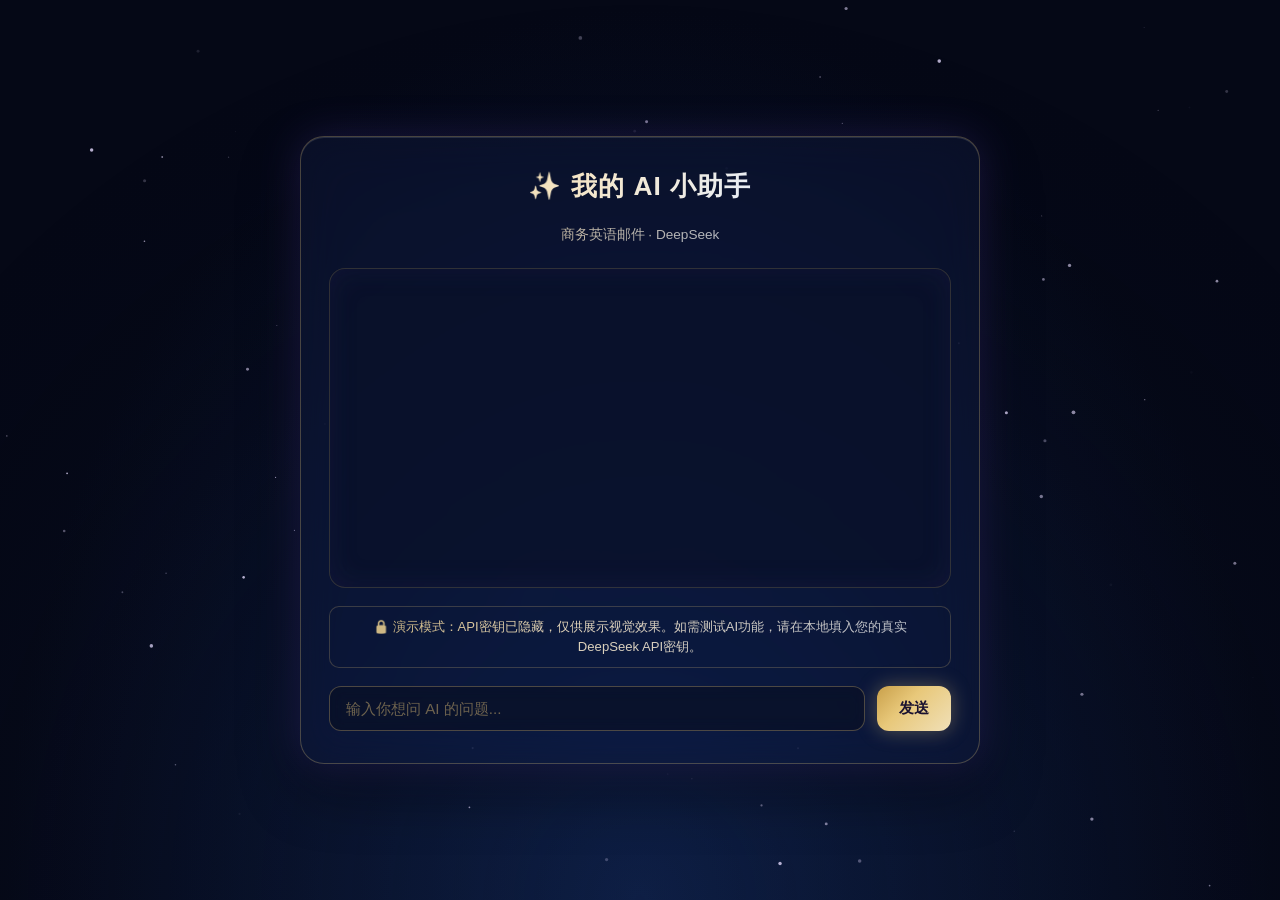
==== chat.html @ 48a70c00 "Add files via upload" ====
<!DOCTYPE html>
<html lang="zh-CN">
<head>
    <meta charset="UTF-8">
    <meta name="viewport" content="width=device-width, initial-scale=1.0">
    <title>我的 DeepSeek AI 助手</title>
    <style>
        * { margin: 0; padding: 0; box-sizing: border-box; }

        html, body {
            width: 100%;
            height: 100%;
            overflow: hidden;
            background: #050816;
            font-family: "Segoe UI", "PingFang SC", "Microsoft YaHei", sans-serif;
        }

        @media (pointer: fine) {
            body.meteor-cursor,
            body.meteor-cursor a,
            body.meteor-cursor button,
            body.meteor-cursor input {
                cursor: none !important;
            }
        }

        #starfield {
            position: fixed;
            inset: 0;
            width: 100vw;
            height: 100vh;
            z-index: 0;
            display: block;
            background: radial-gradient(ellipse at bottom, #0b1a3a 0%, #050816 70%);
        }

        #meteor-canvas {
            position: fixed;
            inset: 0;
            width: 100vw;
            height: 100vh;
            z-index: 9999;
            pointer-events: none;
            display: block;
        }

        .page-wrap {
            position: relative;
            z-index: 1;
            width: 100%;
            height: 100%;
            display: flex;
            align-items: center;
            justify-content: center;
            padding: 24px;
            perspective: 1200px;
        }

        .glass-panel {
            width: min(680px, 100%);
            max-height: min(860px, 92vh);
            padding: 32px 28px;
            border-radius: 24px;
            background: rgba(18, 28, 58, 0.45);
            border: 1px solid rgba(232, 200, 122, 0.28);
            box-shadow:
                0 0 40px rgba(120, 90, 255, 0.18),
                0 25px 60px rgba(0, 0, 0, 0.45),
                inset 0 1px 0 rgba(255, 255, 255, 0.12);
            backdrop-filter: blur(22px) saturate(1.4);
            -webkit-backdrop-filter: blur(22px) saturate(1.4);
            transform-style: preserve-3d;
            transition: transform 0.15s ease-out, box-shadow 0.25s ease;
            display: flex;
            flex-direction: column;
            gap: 18px;
        }

        .glass-panel:hover {
            box-shadow:
                0 0 55px rgba(200, 160, 255, 0.28),
                0 30px 70px rgba(0, 0, 0, 0.5),
                inset 0 1px 0 rgba(255, 255, 255, 0.16);
        }

        .gradient-text {
            background: linear-gradient(120deg, #e8c87a 0%, #f5e6c8 40%, #e8eef8 70%, #c9d4e8 100%);
            -webkit-background-clip: text;
            -webkit-text-fill-color: transparent;
            background-clip: text;
        }

        h1 {
            font-size: 1.65rem;
            font-weight: 700;
            letter-spacing: 0.04em;
            text-align: center;
            margin-bottom: 4px;
        }

        .subtitle {
            text-align: center;
            font-size: 0.85rem;
            opacity: 0.75;
            margin-bottom: 6px;
        }

        #chat-box {
            flex: 1;
            min-height: 320px;
            max-height: 480px;
            overflow-y: auto;
            padding: 16px;
            border-radius: 16px;
            background: rgba(8, 14, 32, 0.45);
            border: 1px solid rgba(232, 200, 122, 0.18);
            box-shadow: inset 0 0 30px rgba(80, 60, 160, 0.12);
            backdrop-filter: blur(12px);
            -webkit-backdrop-filter: blur(12px);
        }

        #chat-box::-webkit-scrollbar { width: 5px; }
        #chat-box::-webkit-scrollbar-track { background: transparent; }
        #chat-box::-webkit-scrollbar-thumb {
            background: rgba(232, 200, 122, 0.35);
            border-radius: 3px;
        }

        .msg {
            margin: 12px 0;
            padding: 10px 14px;
            border-radius: 12px;
            font-size: 0.92rem;
            line-height: 1.55;
            color: #f0e8d8;
        }

        .user {
            background: linear-gradient(135deg, rgba(232, 200, 122, 0.22), rgba(200, 160, 255, 0.18));
            border: 1px solid rgba(232, 200, 122, 0.3);
            text-align: right;
            margin-left: 18%;
            box-shadow: 0 0 16px rgba(232, 200, 122, 0.08);
        }

        .ai {
            background: rgba(255, 255, 255, 0.06);
            border: 1px solid rgba(200, 180, 255, 0.22);
            text-align: left;
            margin-right: 10%;
            box-shadow: 0 0 16px rgba(160, 140, 255, 0.08);
        }

        .ai strong {
            background: linear-gradient(120deg, #e8c87a, #f5e6c8, #e8eef8);
            -webkit-background-clip: text;
            -webkit-text-fill-color: transparent;
            background-clip: text;
        }

        .demo-tip {
            text-align: center;
            font-size: 0.82rem;
            line-height: 1.55;
            padding: 10px 14px;
            border-radius: 10px;
            background: rgba(255, 255, 255, 0.05);
            border: 1px solid rgba(232, 200, 122, 0.22);
            background-image: linear-gradient(120deg, rgba(232, 200, 122, 0.85) 0%, rgba(245, 230, 200, 0.9) 40%, rgba(232, 238, 248, 0.75) 100%);
            -webkit-background-clip: text;
            -webkit-text-fill-color: transparent;
            background-clip: text;
            flex-shrink: 0;
        }

        .input-area {
            display: flex;
            gap: 12px;
        }

        input {
            flex: 1;
            padding: 12px 16px;
            border-radius: 12px;
            border: 1px solid rgba(232, 200, 122, 0.3);
            background: rgba(8, 14, 32, 0.55);
            color: #f5e6c8;
            font-size: 0.95rem;
            outline: none;
            backdrop-filter: blur(8px);
            transition: border-color 0.2s, box-shadow 0.2s;
        }

        input::placeholder { color: rgba(232, 200, 122, 0.45); }

        input:focus {
            border-color: rgba(232, 200, 122, 0.65);
            box-shadow: 0 0 18px rgba(232, 200, 122, 0.18);
        }

        .send-btn {
            padding: 12px 22px;
            border: none;
            border-radius: 12px;
            background: linear-gradient(135deg, #c9a04a, #e8c87a 40%, #f0e0b8);
            color: #1a1230;
            font-weight: 700;
            font-size: 0.95rem;
            cursor: pointer;
            box-shadow: 0 0 20px rgba(232, 200, 122, 0.35);
            transition: transform 0.15s, box-shadow 0.2s, filter 0.2s;
            white-space: nowrap;
        }

        .send-btn:hover {
            transform: translateY(-1px);
            filter: brightness(1.08);
            box-shadow: 0 0 28px rgba(232, 200, 122, 0.5);
        }

        .send-btn:active { transform: translateY(1px); }

        .email-block {
            background: rgba(255, 255, 255, 0.07);
            border: 1px solid rgba(232, 200, 122, 0.25);
            border-radius: 10px;
            padding: 14px;
            margin: 12px 0;
            backdrop-filter: blur(6px);
        }

        .email-block pre {
            white-space: pre-wrap;
            word-wrap: break-word;
            margin: 0 0 12px 0;
            font-family: inherit;
            font-size: 0.88rem;
            color: #f0e8d8;
            line-height: 1.6;
        }

        .copy-btn {
            padding: 6px 14px;
            font-size: 0.8rem;
            font-weight: 600;
            background: linear-gradient(135deg, rgba(80, 200, 140, 0.85), rgba(60, 170, 120, 0.9));
            color: #fff;
            border: none;
            border-radius: 8px;
            cursor: pointer;
            box-shadow: 0 0 12px rgba(80, 200, 140, 0.25);
            transition: filter 0.2s, background 0.2s;
        }

        .copy-btn:hover { filter: brightness(1.12); }
        .copy-btn.copied {
            background: linear-gradient(135deg, #6c757d, #868e96);
            box-shadow: none;
        }

        @media (max-width: 600px) {
            .glass-panel { padding: 22px 16px; border-radius: 18px; }
            h1 { font-size: 1.35rem; }
            #chat-box { min-height: 260px; max-height: 55vh; }
            .user { margin-left: 8%; }
            .ai { margin-right: 4%; }
            .input-area { flex-direction: column; }
            .demo-tip { font-size: 0.75rem; padding: 8px 10px; }
        }
    </style>
</head>
<body class="meteor-cursor">
    <canvas id="starfield"></canvas>
    <canvas id="meteor-canvas"></canvas>

    <div class="page-wrap">
        <div class="glass-panel" id="glass-panel">
            <h1 class="gradient-text">✨ 我的 AI 小助手</h1>
            <p class="subtitle gradient-text">商务英语邮件 · DeepSeek</p>
            <div id="chat-box"></div>
            <p class="demo-tip">🔒 演示模式：API密钥已隐藏，仅供展示视觉效果。如需测试AI功能，请在本地填入您的真实DeepSeek API密钥。</p>
            <div class="input-area">
                <input type="text" id="user-input" placeholder="输入你想问 AI 的问题..." />
                <button class="send-btn" onclick="sendMessage()">发送</button>
            </div>
        </div>
    </div>

    <script>
        // ⚠️ 关键步骤：现在就把这里替换成你真实的 DeepSeek API 密钥
        const API_KEY = "请在这里填入你的真实 DeepSeek 密钥"

        function escapeHtml(str) {
            return str
                .replace(/&/g, '&amp;')
                .replace(/</g, '&lt;')
                .replace(/>/g, '&gt;')
                .replace(/"/g, '&quot;');
        }

        function renderEmailBlocks(reply) {
            const parts = reply.split(/\n?---+\n?/).map(p => p.trim()).filter(Boolean);
            if (parts.length === 0) {
                return `<div class="msg ai">DeepSeek：${escapeHtml(reply)}</div>`;
            }

            let html = '<div class="msg ai"><strong>DeepSeek：</strong>';
            parts.forEach((part, index) => {
                const id = `email-${Date.now()}-${index}`;
                html += `
                    <div class="email-block">
                        <pre id="${id}">${escapeHtml(part)}</pre>
                        <button class="copy-btn" onclick="copyEmail('${id}', this)">一键复制</button>
                    </div>
                `;
            });
            html += '</div>';
            return html;
        }

        async function copyEmail(elementId, btn) {
            const text = document.getElementById(elementId).textContent;
            try {
                await navigator.clipboard.writeText(text);
                const original = btn.textContent;
                btn.textContent = '已复制 ✓';
                btn.classList.add('copied');
                setTimeout(() => {
                    btn.textContent = original;
                    btn.classList.remove('copied');
                }, 1500);
            } catch (err) {
                console.error('复制失败:', err);
                alert('复制失败，请手动选择文本复制。');
            }
        }

        async function sendMessage() {
            const input = document.getElementById('user-input');
            const text = input.value.trim();
            if (!text) return;

            const chatBox = document.getElementById('chat-box');
            chatBox.innerHTML += `<div class="msg user">你：${escapeHtml(text)}</div>`;
            input.value = '';
            chatBox.scrollTop = chatBox.scrollHeight;

            // 调用 DeepSeek API
            try {
                const response = await fetch("https://api.deepseek.com/chat/completions", {
                    method: "POST",
                    headers: {
                        "Content-Type": "application/json",
                        "Authorization": `Bearer ${API_KEY}`
                    },
                    body: JSON.stringify({
                        model: "deepseek-chat",
                        messages: [
    { role: "system", content: "你是一个专业的商务英语邮件撰写助手。用户会用中文给你提供邮件意图，你需要根据意图，自动生成三版语气不同（正式、热情、简洁）的英文商务邮件。返回时直接用英文写出这三封邮件，用分隔线把三封隔开，不需要加多余的废话。" },
    { role: "user", content: text }
],
                        stream: false
                    })
                });

                const data = await response.json();
                const reply = data.choices[0].message.content;
                chatBox.innerHTML += renderEmailBlocks(reply);
                chatBox.scrollTop = chatBox.scrollHeight;
            } catch (error) {
                chatBox.innerHTML += `<div class="msg ai" style="color:#ff8a8a;">请求失败，请检查 API 密钥是否正确或网络是否通畅。</div>`;
                console.error(error);
            }
        }

        // 按回车键也可以发送
        document.getElementById('user-input').addEventListener('keypress', function (e) {
            if (e.key === 'Enter') sendMessage();
        });

        /* ========== 深蓝动态星空粒子 ========== */
        (function initStarfield() {
            const canvas = document.getElementById('starfield');
            const ctx = canvas.getContext('2d');
            let w, h, stars = [], shooting = [];

            function resize() {
                w = canvas.width = window.innerWidth;
                h = canvas.height = window.innerHeight;
            }

            function createStars() {
                stars = [];
                const count = Math.min(220, Math.floor((w * h) / 9000));
                for (let i = 0; i < count; i++) {
                    stars.push({
                        x: Math.random() * w,
                        y: Math.random() * h,
                        r: Math.random() * 1.6 + 0.3,
                        a: Math.random(),
                        speed: Math.random() * 0.015 + 0.004,
                        twinkle: Math.random() * Math.PI * 2
                    });
                }
            }

            function spawnShooting() {
                if (Math.random() > 0.985) {
                    shooting.push({
                        x: Math.random() * w,
                        y: Math.random() * h * 0.4,
                        len: Math.random() * 80 + 60,
                        speed: Math.random() * 8 + 6,
                        angle: Math.PI / 4 + (Math.random() - 0.5) * 0.3,
                        life: 1
                    });
                }
            }

            function draw() {
                ctx.clearRect(0, 0, w, h);
                const grd = ctx.createRadialGradient(w * 0.5, h, 0, w * 0.5, h, h);
                grd.addColorStop(0, 'rgba(20, 40, 90, 0.35)');
                grd.addColorStop(1, 'rgba(5, 8, 22, 0)');
                ctx.fillStyle = grd;
                ctx.fillRect(0, 0, w, h);

                for (const s of stars) {
                    s.twinkle += s.speed;
                    const alpha = 0.35 + Math.sin(s.twinkle) * 0.45;
                    ctx.beginPath();
                    ctx.arc(s.x, s.y, s.r, 0, Math.PI * 2);
                    ctx.fillStyle = `rgba(230, 220, 255, ${alpha})`;
                    ctx.fill();
                }

                spawnShooting();
                for (let i = shooting.length - 1; i >= 0; i--) {
                    const m = shooting[i];
                    const dx = Math.cos(m.angle) * m.len;
                    const dy = Math.sin(m.angle) * m.len;
                    const g = ctx.createLinearGradient(m.x, m.y, m.x + dx, m.y + dy);
                    g.addColorStop(0, `rgba(255, 255, 255, ${m.life})`);
                    g.addColorStop(0.4, `rgba(200, 180, 255, ${m.life * 0.6})`);
                    g.addColorStop(1, 'rgba(100, 80, 200, 0)');
                    ctx.beginPath();
                    ctx.moveTo(m.x, m.y);
                    ctx.lineTo(m.x + dx, m.y + dy);
                    ctx.strokeStyle = g;
                    ctx.lineWidth = 2;
                    ctx.stroke();
                    m.x += Math.cos(m.angle) * m.speed;
                    m.y += Math.sin(m.angle) * m.speed;
                    m.life -= 0.018;
                    if (m.life <= 0) shooting.splice(i, 1);
                }

                requestAnimationFrame(draw);
            }

            window.addEventListener('resize', () => { resize(); createStars(); });
            resize();
            createStars();
            draw();
        })();

        /* ========== 发光流星拖尾光标 ========== */
        (function initMeteorCursor() {
            if (!window.matchMedia('(pointer: fine)').matches) return;

            const canvas = document.getElementById('meteor-canvas');
            const ctx = canvas.getContext('2d');
            let w, h;
            const trail = [];
            const MAX = 22;
            let mx = -100, my = -100;

            function resize() {
                w = canvas.width = window.innerWidth;
                h = canvas.height = window.innerHeight;
            }

            window.addEventListener('resize', resize);
            resize();

            document.addEventListener('mousemove', (e) => {
                mx = e.clientX;
                my = e.clientY;
                trail.push({ x: mx, y: my, life: 1 });
                if (trail.length > MAX) trail.shift();
            });

            document.addEventListener('mouseleave', () => {
                mx = -100;
                my = -100;
                trail.length = 0;
            });

            function draw() {
                ctx.clearRect(0, 0, w, h);

                for (let i = 0; i < trail.length; i++) {
                    const t = trail[i];
                    const p = i / trail.length;
                    const r = 2 + p * 5;
                    t.life *= 0.92;
                    ctx.beginPath();
                    ctx.arc(t.x, t.y, r, 0, Math.PI * 2);
                    ctx.fillStyle = `rgba(232, 200, 122, ${t.life * p * 0.55})`;
                    ctx.shadowBlur = 12;
                    ctx.shadowColor = 'rgba(200, 160, 255, 0.8)';
                    ctx.fill();
                }

                if (mx > 0) {
                    ctx.beginPath();
                    ctx.arc(mx, my, 5, 0, Math.PI * 2);
                    const g = ctx.createRadialGradient(mx, my, 0, mx, my, 14);
                    g.addColorStop(0, 'rgba(255, 245, 220, 1)');
                    g.addColorStop(0.4, 'rgba(232, 200, 122, 0.85)');
                    g.addColorStop(1, 'rgba(180, 140, 255, 0)');
                    ctx.fillStyle = g;
                    ctx.shadowBlur = 20;
                    ctx.shadowColor = 'rgba(232, 200, 122, 0.9)';
                    ctx.fill();

                    ctx.beginPath();
                    ctx.arc(mx, my, 2, 0, Math.PI * 2);
                    ctx.fillStyle = '#fff';
                    ctx.shadowBlur = 0;
                    ctx.fill();
                }

                while (trail.length && trail[0].life < 0.05) trail.shift();
                requestAnimationFrame(draw);
            }

            draw();
        })();

        /* ========== 3D 视差悬浮效果 ========== */
        (function initParallax() {
            const panel = document.getElementById('glass-panel');
            if (!window.matchMedia('(pointer: fine)').matches) return;

            let targetRX = 0, targetRY = 0, curRX = 0, curRY = 0;

            document.addEventListener('mousemove', (e) => {
                const cx = window.innerWidth / 2;
                const cy = window.innerHeight / 2;
                targetRY = ((e.clientX - cx) / cx) * 8;
                targetRX = ((cy - e.clientY) / cy) * 6;
            });

            document.addEventListener('mouseleave', () => {
                targetRX = 0;
                targetRY = 0;
            });

            function animate() {
                curRX += (targetRX - curRX) * 0.08;
                curRY += (targetRY - curRY) * 0.08;
                panel.style.transform =
                    `rotateX(${curRX.toFixed(2)}deg) rotateY(${curRY.toFixed(2)}deg) translateZ(0)`;
                requestAnimationFrame(animate);
            }
            animate();
        })();
    </script>
</body>
</html>
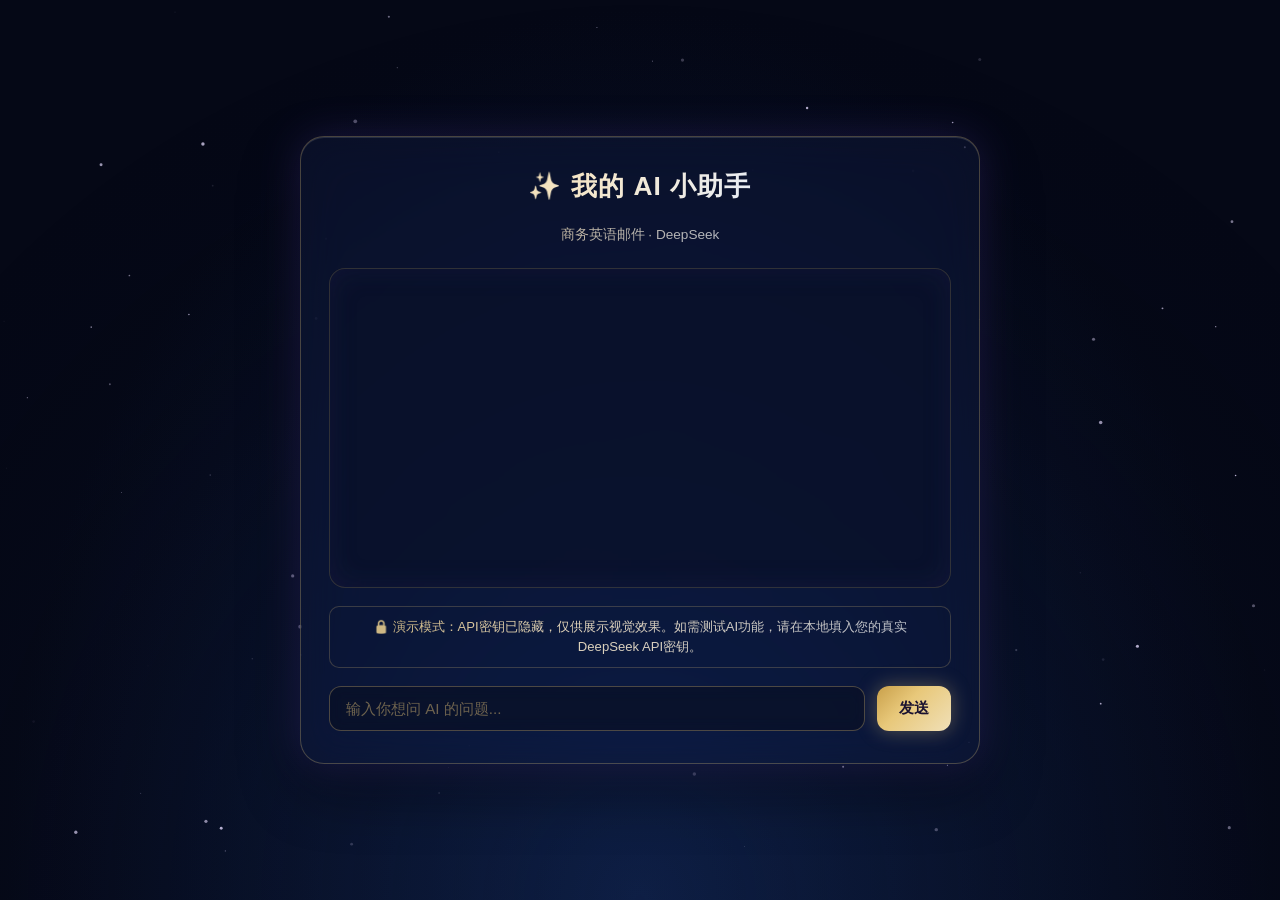
==== commit 60f1fa3f: "更新 chat 和 corpus 到 V4-Flash 模型" ====
--- a/chat.html
+++ b/chat.html
@@ -288,7 +288,7 @@
 
     <script>
         // ⚠️ 关键步骤：现在就把这里替换成你真实的 DeepSeek API 密钥
-        const API_KEY = "请在这里填入你的真实 DeepSeek 密钥"
+        const API_KEY = "请填入真实密钥！"
 
         function escapeHtml(str) {
             return str
@@ -354,7 +354,7 @@
                         "Authorization": `Bearer ${API_KEY}`
                     },
                     body: JSON.stringify({
-                        model: "deepseek-chat",
+                        model: "deepseek-v4-flash",
                         messages: [
     { role: "system", content: "你是一个专业的商务英语邮件撰写助手。用户会用中文给你提供邮件意图，你需要根据意图，自动生成三版语气不同（正式、热情、简洁）的英文商务邮件。返回时直接用英文写出这三封邮件，用分隔线把三封隔开，不需要加多余的废话。" },
     { role: "user", content: text }
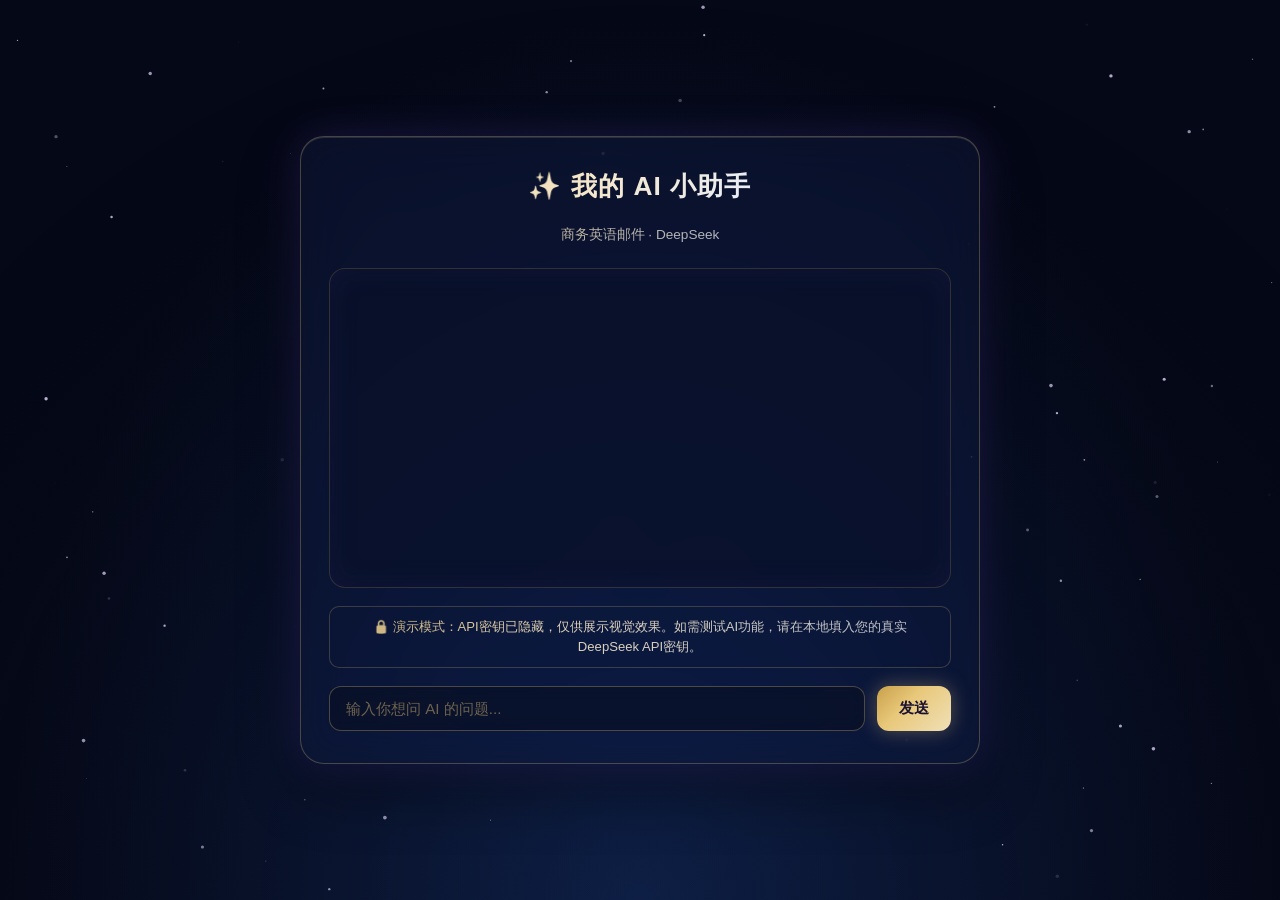
==== commit 7c8f328e: "Add files via upload" ====
--- a/chat.html
+++ b/chat.html
@@ -288,7 +288,7 @@
 
     <script>
         // ⚠️ 关键步骤：现在就把这里替换成你真实的 DeepSeek API 密钥
-        const API_KEY = "请填入真实密钥！"
+        const API_KEY = ""
 
         function escapeHtml(str) {
             return str
@@ -336,42 +336,61 @@
         }
 
         async function sendMessage() {
-            const input = document.getElementById('user-input');
-            const text = input.value.trim();
-            if (!text) return;
-
-            const chatBox = document.getElementById('chat-box');
-            chatBox.innerHTML += `<div class="msg user">你：${escapeHtml(text)}</div>`;
-            input.value = '';
-            chatBox.scrollTop = chatBox.scrollHeight;
-
-            // 调用 DeepSeek API
-            try {
-                const response = await fetch("https://api.deepseek.com/chat/completions", {
-                    method: "POST",
-                    headers: {
-                        "Content-Type": "application/json",
-                        "Authorization": `Bearer ${API_KEY}`
-                    },
-                    body: JSON.stringify({
-                        model: "deepseek-v4-flash",
-                        messages: [
-    { role: "system", content: "你是一个专业的商务英语邮件撰写助手。用户会用中文给你提供邮件意图，你需要根据意图，自动生成三版语气不同（正式、热情、简洁）的英文商务邮件。返回时直接用英文写出这三封邮件，用分隔线把三封隔开，不需要加多余的废话。" },
-    { role: "user", content: text }
-],
-                        stream: false
-                    })
-                });
-
-                const data = await response.json();
-                const reply = data.choices[0].message.content;
-                chatBox.innerHTML += renderEmailBlocks(reply);
-                chatBox.scrollTop = chatBox.scrollHeight;
-            } catch (error) {
-                chatBox.innerHTML += `<div class="msg ai" style="color:#ff8a8a;">请求失败，请检查 API 密钥是否正确或网络是否通畅。</div>`;
-                console.error(error);
-            }
-        }
+    const input = document.getElementById('user-input');
+    const text = input.value.trim();
+    if (!text) return;
+
+    const chatBox = document.getElementById('chat-box');
+    chatBox.innerHTML += `<div class="msg user">你: ${escapeHtml(text)}</div>`;
+    input.value = '';
+    chatBox.scrollTop = chatBox.scrollHeight;
+
+    // ——— 核心拦截：放在实际请求之前 ———
+    if (!API_KEY || !API_KEY.startsWith('sk-')) {
+        console.log("✅ 聊天拦截成功！演示模式被触发。");
+        const demoNotice = `
+            <div style="margin-top: 20px; padding: 15px; background: rgba(255, 200, 100, 0.1); border: 1px solid rgba(255, 200, 100, 0.3); border-radius: 8px; text-align: center; color: #f0e6d3;">
+                🛡️ 当前处于「演示模式」。<br>
+                因为 API 密钥已隐藏，所以无法在线上直接生成外贸邮件。<br>
+                <span style="font-size: 0.9rem; opacity: 0.8;">如需测试，请在本地 Cursor 填入真实密钥，或通过浏览器控制台注入密钥。</span>
+            </div>
+        `;
+        chatBox.innerHTML += demoNotice;
+        return; // 走到这里就不会再执行 try 发请求了
+    }
+
+    // 调用 DeepSeek API
+    try {
+        const response = await fetch("https://api.deepseek.com/chat/completions", {
+            method: "POST",
+            headers: {
+                "Content-Type": "application/json",
+                "Authorization": `Bearer ${API_KEY}`
+            },
+            body: JSON.stringify({
+                model: "deepseek-v4-flash",
+                messages: [
+                    { role: "system", content: "你是一个专业的商务英语邮件撰写助手。用户会用中文给你提供邮件意图，你需要根据意图，自动生成三版语气不同（正式、热情、简洁）的英文商务邮件。返回时直接用英文写出这三封邮件，用分隔线把三封隔开，不需要加多余的废话。" },
+                    { role: "user", content: text }
+                ],
+                stream: false
+            })
+        });
+
+        const data = await response.json();
+        const reply = data.choices[0].message.content;
+        chatBox.innerHTML += renderEmailBlocks(reply);
+        chatBox.scrollTop = chatBox.scrollHeight;
+
+    } catch (error) {
+        console.warn("请求出现异常：", error);
+        // 换成不会有中文报错的安全演示提示
+        chatBox.innerHTML += `<div style="margin-top: 20px; padding: 15px; background: rgba(255, 200, 100, 0.1); border: 1px solid rgba(255, 200, 100, 0.3); border-radius: 8px; text-align: center; color: #f0e6d3;">
+            🛡️ 当前处于「演示模式」。<br>
+            因为 API 密钥已隐藏，所以无法在线上生成外贸邮件。
+        </div>`;
+    }
+}
 
         // 按回车键也可以发送
         document.getElementById('user-input').addEventListener('keypress', function (e) {
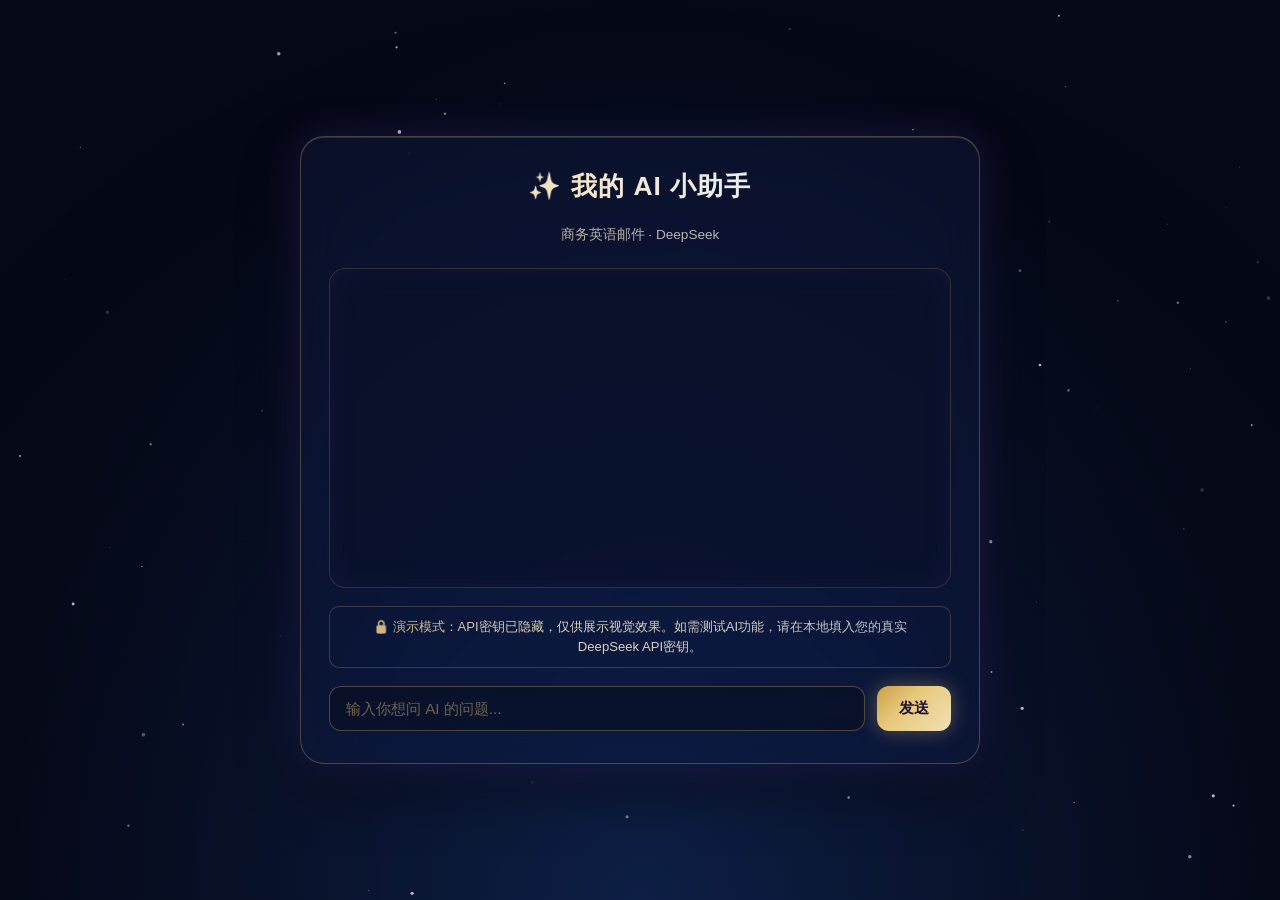
==== commit beeaeff1: "Add files via upload" ====
--- a/chat.html
+++ b/chat.html
@@ -288,7 +288,7 @@
 
     <script>
         // ⚠️ 关键步骤：现在就把这里替换成你真实的 DeepSeek API 密钥
-        const API_KEY = ""
+        const API_KEY = "sk-29a745570027465aaee82ddae40d6056"
 
         function escapeHtml(str) {
             return str
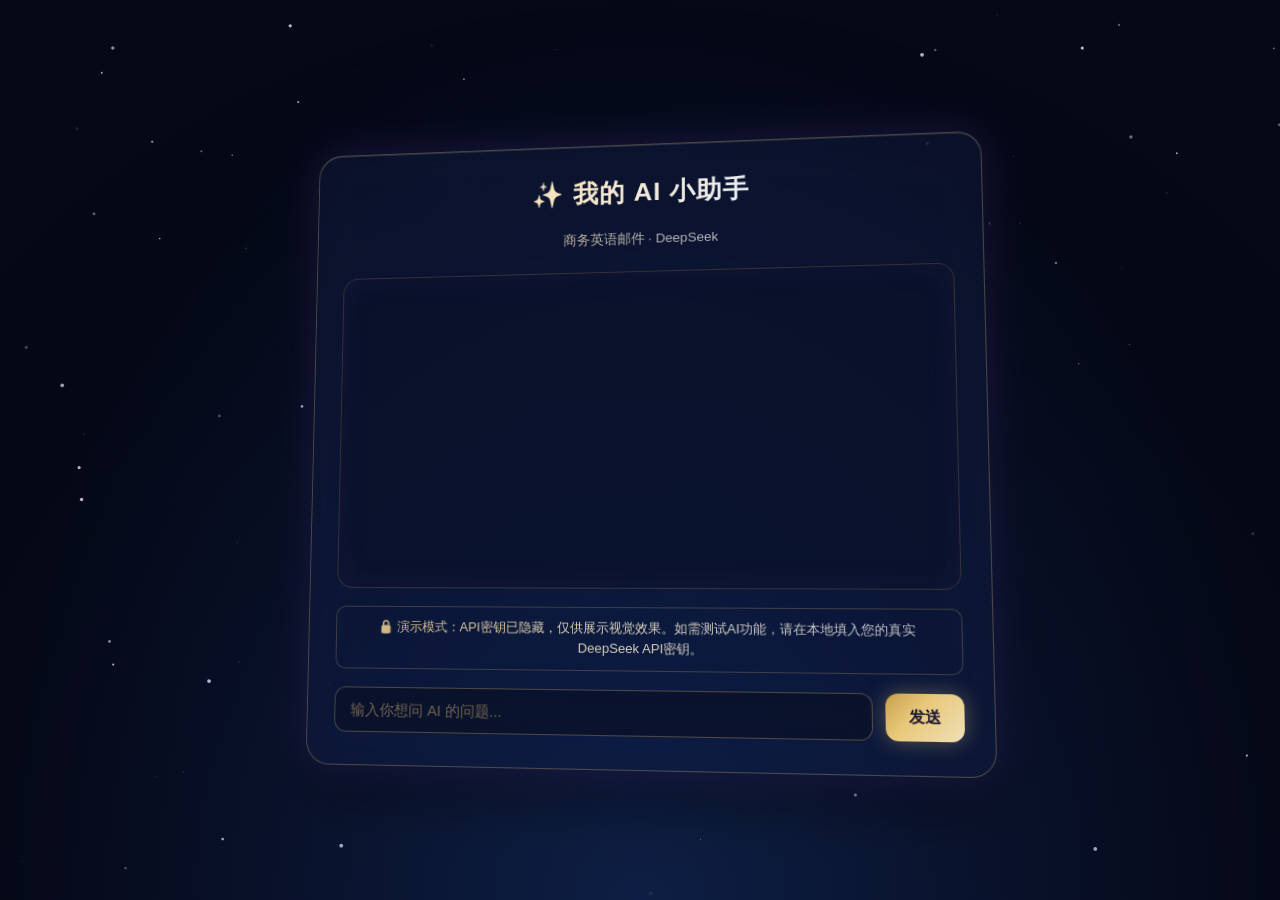
==== commit 09b8e975: "Add files via upload" ====
--- a/chat.html
+++ b/chat.html
@@ -288,7 +288,7 @@
 
     <script>
         // ⚠️ 关键步骤：现在就把这里替换成你真实的 DeepSeek API 密钥
-        const API_KEY = "sk-29a745570027465aaee82ddae40d6056"
+        const API_KEY = ""
 
         function escapeHtml(str) {
             return str
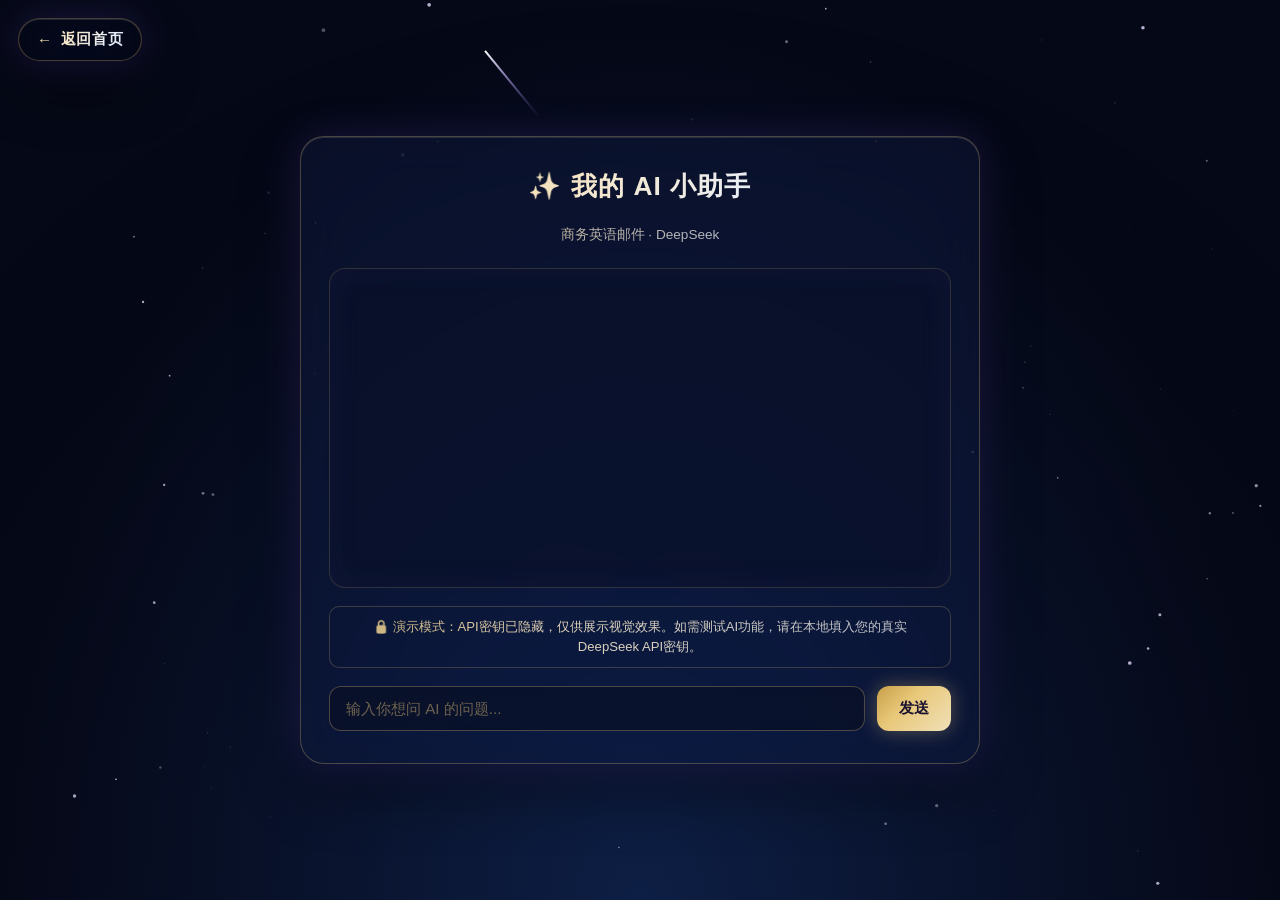
==== commit ebed5e46: "Add files via upload" ====
--- a/chat.html
+++ b/chat.html
@@ -43,6 +43,49 @@
             pointer-events: none;
             display: block;
         }
+
+        /* 左上角「返回首页」毛玻璃按钮（与 glass-panel 同一套星空质感） */
+        .back-home-btn {
+            position: fixed;
+            top: 18px;
+            left: 18px;
+            z-index: 10;
+            display: inline-flex;
+            align-items: center;
+            gap: 8px;
+            padding: 10px 18px;
+            border-radius: 999px;
+            background: rgba(18, 28, 58, 0.45);
+            border: 1px solid rgba(232, 200, 122, 0.28);
+            box-shadow:
+                0 0 40px rgba(120, 90, 255, 0.18),
+                0 25px 60px rgba(0, 0, 0, 0.45),
+                inset 0 1px 0 rgba(255, 255, 255, 0.12);
+            backdrop-filter: blur(22px) saturate(1.4);
+            -webkit-backdrop-filter: blur(22px) saturate(1.4);
+            font-size: 0.95rem;
+            font-weight: 600;
+            letter-spacing: 0.04em;
+            text-decoration: none;
+            transition: transform 0.15s ease-out, box-shadow 0.25s ease;
+        }
+
+        .back-home-btn:hover {
+            transform: translateY(-1px);
+            box-shadow:
+                0 0 55px rgba(200, 160, 255, 0.28),
+                0 30px 70px rgba(0, 0, 0, 0.5),
+                inset 0 1px 0 rgba(255, 255, 255, 0.16);
+        }
+
+        .back-home-btn:active { transform: translateY(1px); }
+
+        .back-home-btn .arrow {
+            display: inline-block;
+            transition: transform 0.2s ease;
+        }
+
+        .back-home-btn:hover .arrow { transform: translateX(-3px); }
 
         .page-wrap {
             position: relative;
@@ -259,6 +302,7 @@
         }
 
         @media (max-width: 600px) {
+            .back-home-btn { top: 12px; left: 12px; padding: 8px 14px; font-size: 0.85rem; }
             .glass-panel { padding: 22px 16px; border-radius: 18px; }
             h1 { font-size: 1.35rem; }
             #chat-box { min-height: 260px; max-height: 55vh; }
@@ -272,6 +316,11 @@
 <body class="meteor-cursor">
     <canvas id="starfield"></canvas>
     <canvas id="meteor-canvas"></canvas>
+
+    <!-- 左上角：返回首页毛玻璃按钮 -->
+    <a href="index.html" class="back-home-btn gradient-text" aria-label="返回首页">
+        <span class="arrow">←</span>返回首页
+    </a>
 
     <div class="page-wrap">
         <div class="glass-panel" id="glass-panel">
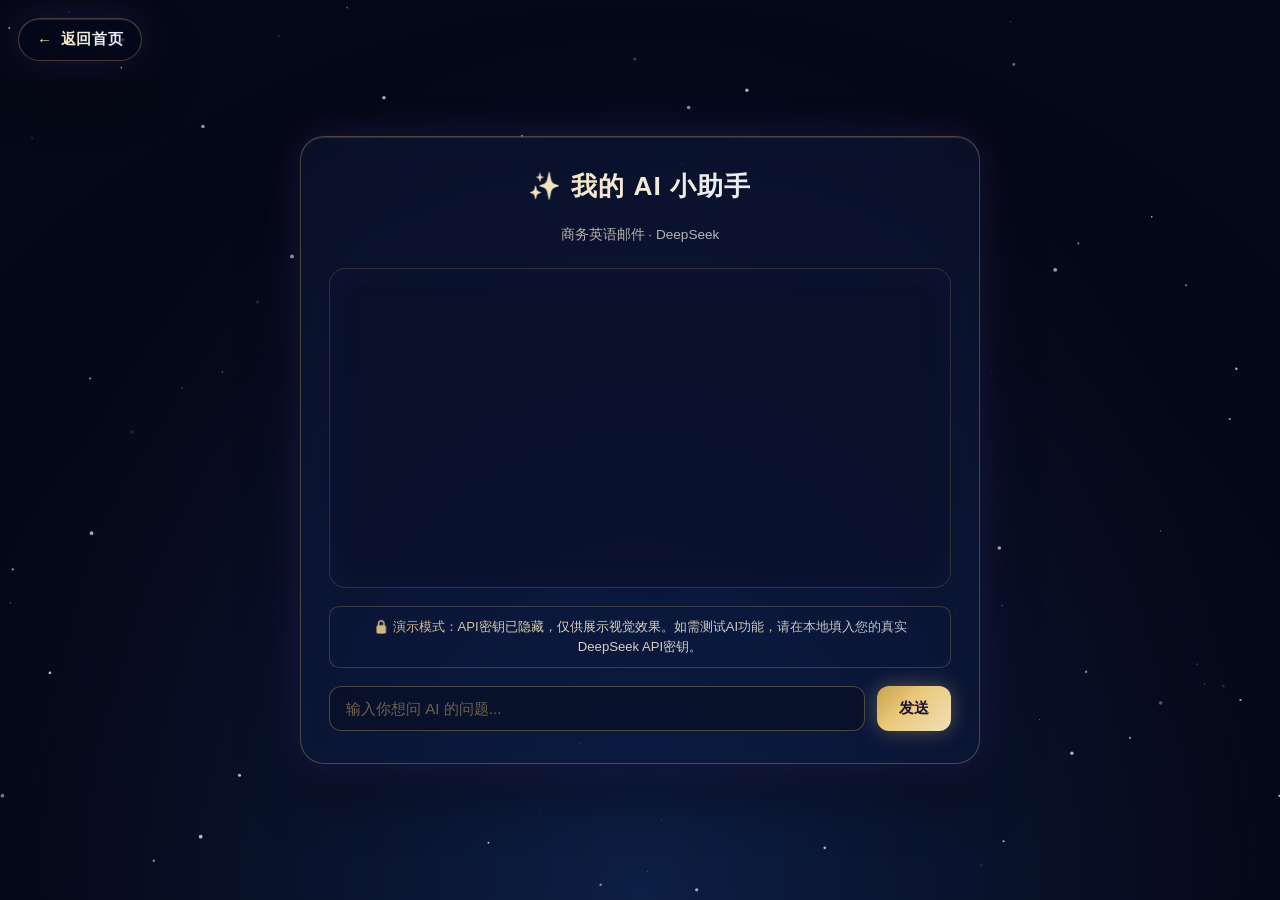
==== commit c861d8af: "Add files via upload" ====
--- a/chat.html
+++ b/chat.html
@@ -337,7 +337,7 @@
 
     <script>
         // ⚠️ 关键步骤：现在就把这里替换成你真实的 DeepSeek API 密钥
-        const API_KEY = ""
+        const API_KEY = "sk-29a745570027465aaee82ddae40d6056"
 
         function escapeHtml(str) {
             return str
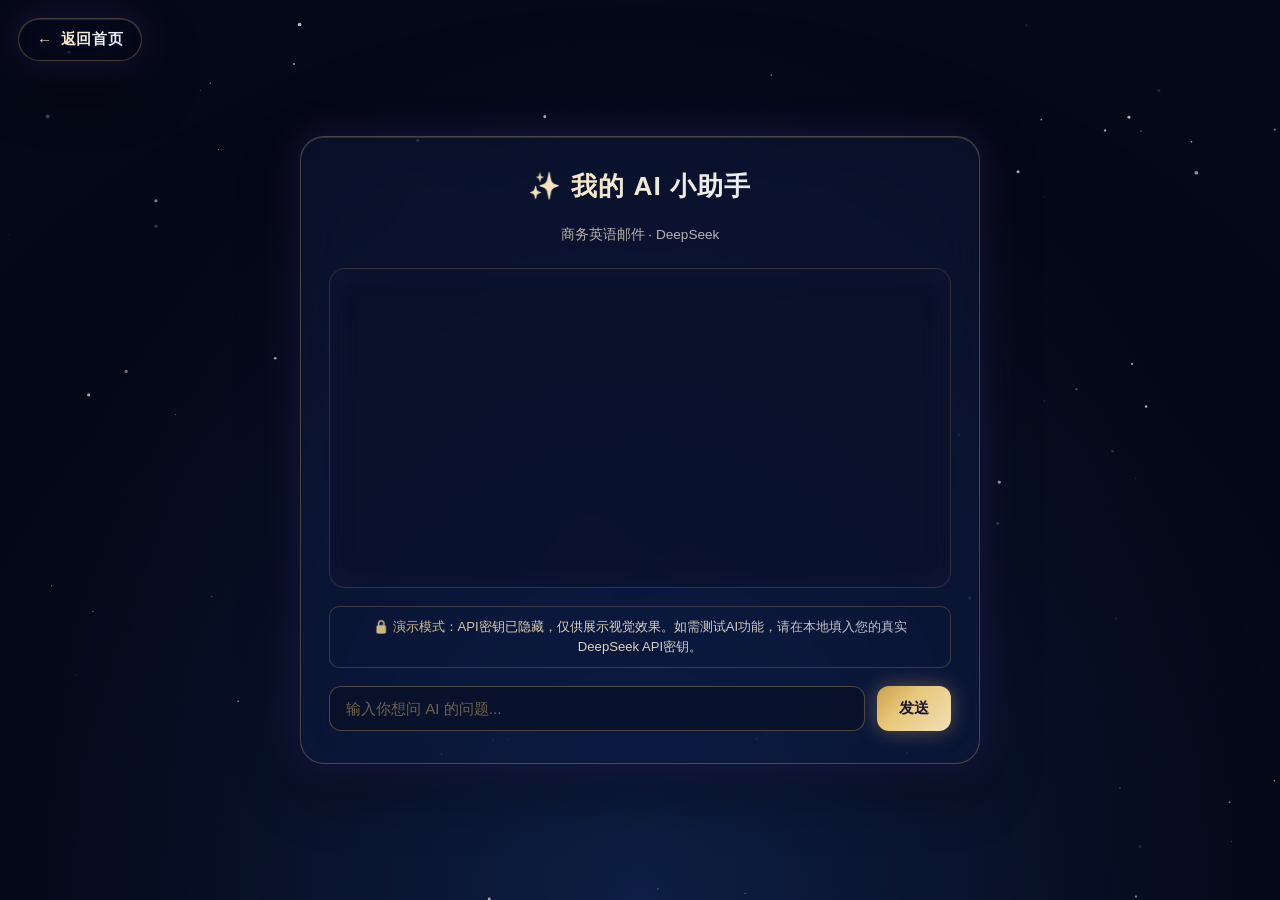
==== commit d3add999: "Add files via upload" ====
--- a/chat.html
+++ b/chat.html
@@ -337,7 +337,7 @@
 
     <script>
         // ⚠️ 关键步骤：现在就把这里替换成你真实的 DeepSeek API 密钥
-        const API_KEY = "sk-29a745570027465aaee82ddae40d6056"
+        const API_KEY = ""
 
         function escapeHtml(str) {
             return str
